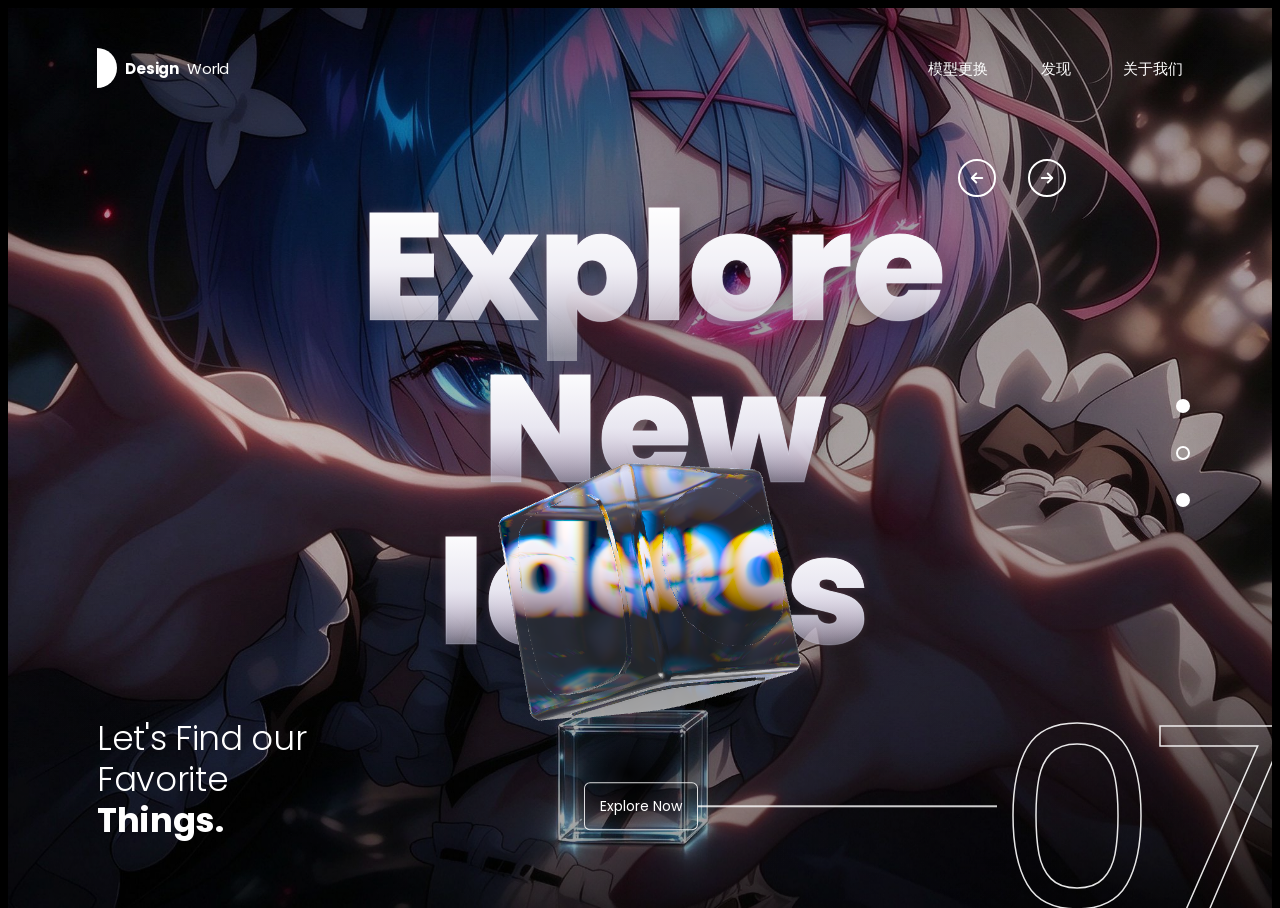
==== index.html @ 9a077857 "Initial commit: wallpaper website" ====
<!DOCTYPE html>
<html lang="en">
<head>
<meta charset="UTF-8">
<meta name="viewport" content="width=device-width, initial-scale=1.0">
<title>Welcome to My World</title>
<link href="./assets/fonts/poppins.css" rel="stylesheet">
<style>
:root { --bg:#000; --fg:#fff; --pad-x: clamp(20px, 6.95vw, 120px); }
html, body { height:100%; background:#000; color:#fff; font-family:'Poppins',sans-serif; -webkit-font-smoothing:antialiased; }
body { overflow:hidden; }
* { box-sizing:border-box; }

.hero { position:relative; width:100%; height:100vh; height:100svh; min-height:520px; overflow:hidden; background:#000; }
#scene { position:absolute; inset:0; width:100%; height:100%; display:block; cursor:grab; touch-action:none; }
#scene.dragging { cursor:grabbing; }
.ui { position:absolute; inset:0; pointer-events:none; z-index:2; }
.ui a, .ui button { pointer-events:auto; }
.sr-only { position:absolute; width:1px; height:1px; overflow:hidden; clip:rect(0 0 0 0); white-space:nowrap; }

/* NAV */
.nav { position:absolute; top:clamp(24px,4.7vh,40px); left:var(--pad-x); right:var(--pad-x); display:flex; align-items:center; justify-content:space-between; }
.logo { display:flex; align-items:center; gap:8px; color:#fff; text-decoration:none; font-size:15px; letter-spacing:-0.01em; }
.logo-mark { width:20px; height:40px; background:#fff; border-radius:0 20px 20px 0; }
.logo b { font-weight:700; }
.logo span { font-weight:400; }
.nav-links { display:flex; gap:clamp(20px,4.1vw,60px); list-style:none; margin:0; padding:0; }
.nav-links a { color:#fff; text-decoration:none; font-size:15px; font-weight:500; position:relative; cursor:pointer; }
.nav-links a::after { content:''; position:absolute; left:0; right:0; bottom:-4px; height:1px; background:currentColor; transform:scaleX(0); transform-origin:right; transition:transform .35s ease; }
.nav-links a:hover::after { transform:scaleX(1); transform-origin:left; }

/* ARROWS */
.arrows { position:absolute; top:18.9%; left:76.7%; display:flex; gap:32px; transform:translate(-19px,-50%); }
.arrow { width:38px; height:38px; border-radius:50%; border:2.5px solid #fff; background:transparent; color:#fff; display:grid; place-items:center; cursor:pointer; transition:background .25s, color .25s; padding:0; }
.arrow svg { width:18px; height:18px; }
.arrow:hover { background:#fff; color:#000; }

/* DOTS */
.dots { position:absolute; right:calc(var(--pad-x) - 7px); top:49.4%; transform:translateY(-50%); display:flex; flex-direction:column; gap:33px; padding:0; margin:0; }
.dot { width:14px; height:14px; border-radius:50%; border:2px solid #fff; background:#fff; cursor:pointer; transition:background .25s; padding:0; }
.dot.active { background:transparent; }

/* TAGLINE */
.tagline { position:absolute; left:var(--pad-x); bottom:clamp(40px,7.5vh,70px); font-size:clamp(24px,2.65vw,44px); line-height:1.2; font-weight:300; letter-spacing:-0.01em; margin:0; }
.tagline strong { font-weight:700; display:block; }

/* CTA ROW */
.cta-row { position:absolute; left:45.6%; right:-1vw; top:88.7%; transform:translateY(-50%); display:flex; align-items:center; }
.cta { flex:none; padding:0 15px; height:48px; display:inline-flex; align-items:center; border:1.5px solid rgba(255,255,255,.85); border-radius:6px; background:rgba(0,0,0,.15); color:#fff; font-size:14px; font-weight:400; text-decoration:none; cursor:pointer; transition:background .25s, color .25s; }
.cta:hover { background:#fff; color:#000; }
.cta-line { flex:1; height:1.5px; background:rgba(255,255,255,.8); min-width:40px; }
.count { flex:none; font-size:clamp(140px,19.8vw,360px); font-weight:400; line-height:1; letter-spacing:-0.02em; color:transparent; -webkit-text-stroke:1.5px rgba(255,255,255,.9); transform:translateY(6%); user-select:none; }

/* LOADER */
.loader { position:absolute; left:50%; top:50%; transform:translate(-50%,-50%); font-size:12px; letter-spacing:.2em; text-transform:uppercase; opacity:.6; transition:opacity .6s; }
.loader.done { opacity:0; }


/* ANIMATED BACKGROUND */
.particles { position:absolute; inset:0; z-index:1; pointer-events:none; overflow:hidden; }
.petal { position:absolute; top:-8%; display:block; opacity:.85;
  background:radial-gradient(circle at 32% 30%,#ffe3f2,#f5a4cf 58%,rgba(245,164,207,0));
  border-radius:62% 2% 60% 38%;
  animation:fall linear infinite;
  filter:drop-shadow(0 0 6px rgba(255,170,220,.45)); }
@keyframes fall {
  0% { transform:translateY(-12vh) translateX(-2vw) rotate(0deg); }
  100% { transform:translateY(118vh) translateX(8vw) rotate(380deg); }
}

/* RESPONSIVE */
@media (max-width:900px), (max-aspect-ratio:1/1) {
  .arrows { left:auto; right:var(--pad-x); top:15%; transform:translateY(-50%); gap:14px; }
  .tagline { bottom:clamp(150px,20vh,220px); }
  .cta-row { left:var(--pad-x); right:-3vw; top:auto; bottom:24px; transform:none; }
  .count { font-size:clamp(120px,22vw,200px); }
}
@media (max-width:640px) {
  .nav-links { gap:16px; }
  .nav-links a, .logo { font-size:13px; }
  .dots { gap:20px; right:16px; }
  .dot { width:10px; height:10px; }
  .cta-row { right:-8vw; }
  .count { font-size:120px; }
}
@media (max-width:420px) { .nav-links li:nth-child(2) { display:none; } }
</style>
</head>
<body>
<section class="hero" id="hero">
  <canvas id="scene" aria-label="Rotatable glass cube. Drag to rotate."></canvas>
  <div class="particles" id="particles" aria-hidden="true"></div>
  <div class="ui">
    <h1 class="sr-only">Explore New Ideas</h1>
    <header class="nav">
      <a href="#" class="logo"><i class="logo-mark"></i><b>Design</b><span>World</span></a>
      <ul class="nav-links">
        <li><a href="#" id="modelSwitch">模型更换</a></li>
        <li><a>发现</a></li>
        <li><a>关于我们</a></li>
      </ul>
    </header>
    <div class="arrows">
      <button class="arrow" id="prev" aria-label="Previous">
        <svg viewBox="0 0 24 24" fill="none" stroke="currentColor" stroke-width="2.6" stroke-linecap="round" stroke-linejoin="round"><path d="M19 12H5M11 6l-6 6 6 6"/></svg>
      </button>
      <button class="arrow" id="next" aria-label="Next">
        <svg viewBox="0 0 24 24" fill="none" stroke="currentColor" stroke-width="2.6" stroke-linecap="round" stroke-linejoin="round"><path d="M5 12h14M13 6l6 6-6 6"/></svg>
      </button>
    </div>
    <nav class="dots">
      <button class="dot" aria-label="Slide 1"></button>
      <button class="dot active" aria-label="Slide 2"></button>
      <button class="dot" aria-label="Slide 3"></button>
    </nav>
    <p class="tagline">Let's Find our<br>Favorite <strong>Things.</strong></p>
    <div class="cta-row">
      <a href="wallpaper.html" class="cta">Explore Now</a>
      <span class="cta-line"></span>
      <span class="count" aria-hidden="true">07</span>
    </div>
    <div class="loader" id="loader">Loading model</div>
  </div>
</section>

<script src="./assets/three/three.bundle.js"></script>
<script src="./assets/model/rounded-cube-data.js"></script>
<script src="./assets/model/heart-data.js"></script>
<script src="./assets/model/rose-data.js"></script>
<script src="./assets/model/planet-data.js"></script>
<script src="./assets/model/ring-data.js"></script>
<script src="./assets/background/rem-bg-data.js"></script>
<script src="./assets/background/bg-presets-data.js"></script>
<script>
(function () {
  'use strict';
  const {
    WebGLRenderer, PerspectiveCamera, Scene, Group, Mesh,
    ShaderMaterial, CanvasTexture, PlaneGeometry, WebGLRenderTarget,
    HalfFloatType, RGBAFormat, LinearFilter, SRGBColorSpace,
    Vector2, Vector3, Quaternion, Clock, MathUtils,
    GLTFLoader, RoundedBoxGeometry, mergeVertices, mergeGeometries
  } = THREE;

  /* ---------- Renderer / camera ---------- */
  const canvas = document.getElementById('scene');
  const loaderEl = document.getElementById('loader');

  const renderer = new WebGLRenderer({ canvas, antialias:true, alpha:false });
  renderer.setClearColor(0x000000, 1);
  renderer.outputColorSpace = SRGBColorSpace;
  renderer.setPixelRatio(Math.min(window.devicePixelRatio || 1, 2));

  const camera = new PerspectiveCamera(30, 1, 0.1, 100);
  camera.position.set(0, 0, 10);
  camera.lookAt(0, 0, 0);

  /* ---------- Background headline (offscreen 2D canvas) ---------- */
  const headlineCanvas = document.createElement('canvas');
  const hctx = headlineCanvas.getContext('2d');
  const headlineTexture = new CanvasTexture(headlineCanvas);
  headlineTexture.colorSpace = SRGBColorSpace;
  headlineTexture.minFilter = LinearFilter;
  headlineTexture.magFilter = LinearFilter;
  headlineTexture.generateMipmaps = false;

  let isMobile = false;

  /* animated photo background — switchable via the right-side dots.
     Each preset: src = image path, eye = {x,y} normalized glow position, or null */
  const BG_PRESETS = [
    { eye: null,                    src: './assets/background/bg-starry.jpg' },
    { eye: { x: 0.575, y: 0.275 },  src: './assets/background/rem-bg.jpg' },
    { eye: null,                    src: './assets/background/bg-neon.jpg' }
  ];
  // Under file://, local image paths would taint the canvas; use embedded data
  // URIs (window.BG_PRESET_DATA) whenever available.
  if (Array.isArray(window.BG_PRESET_DATA)) {
    BG_PRESETS.forEach((p, i) => {
      if (typeof window.BG_PRESET_DATA[i] === 'string') p.src = window.BG_PRESET_DATA[i];
    });
  }
  let bgIndex = 1;
  let bgReady = false;
  let bgOffsetX = 0, bgOffsetY = 0;
  let eyePulse = 0.6;
  let bgImage = new Image();
  bgImage.onload = function () { bgReady = true; };
  bgImage.src = BG_PRESETS[bgIndex].src;

  function paintBackground(W, H) {
    hctx.fillStyle = '#000';
    hctx.fillRect(0, 0, W, H);
    if (!bgReady) return;
    const cover = Math.max(W / bgImage.width, H / bgImage.height) * 1.08;
    const iw = bgImage.width * cover;
    const ih = bgImage.height * cover;
    const ix = (W - iw) / 2 + bgOffsetX;
    const iy = (H - ih) / 2 + bgOffsetY;
    hctx.drawImage(bgImage, ix, iy, iw, ih);

    // breathing glow over the character's glowing eye (only for presets that define one)
    const eye = BG_PRESETS[bgIndex].eye;
    if (eye) {
      const ex = ix + eye.x * iw;
      const ey = iy + eye.y * ih;
      const er = Math.min(W, H) * 0.10;
      const eg = hctx.createRadialGradient(ex, ey, 1, ex, ey, er);
      eg.addColorStop(0, 'rgba(255,120,215,' + (0.30 * eyePulse) + ')');
      eg.addColorStop(.35, 'rgba(170,90,255,' + (0.14 * eyePulse) + ')');
      eg.addColorStop(1, 'rgba(255,120,215,0)');
      hctx.fillStyle = eg;
      hctx.fillRect(ex - er, ey - er, er * 2, er * 2);
    }

    let g = hctx.createLinearGradient(0, 0, 0, H);
   g.addColorStop(0, 'rgba(0,0,0,.18)');
   g.addColorStop(.5, 'rgba(0,0,0,.09)');
   g.addColorStop(1, 'rgba(0,0,0,.24)');
    hctx.fillStyle = g;
    hctx.fillRect(0, 0, W, H);

    // soft extra darkening toward the right edge, keeping the left side brighter
    const lg = hctx.createLinearGradient(W * 0.32, 0, W, 0);
    lg.addColorStop(0, 'rgba(0,0,0,0)');
    lg.addColorStop(1, 'rgba(0,0,0,.14)');
    hctx.fillStyle = lg;
    hctx.fillRect(0, 0, W, H);

    const r = hctx.createRadialGradient(W * 0.53, H * 0.46, Math.min(W, H) * .12,
      W * 0.53, H * 0.46, Math.max(W, H) * .72);
    r.addColorStop(0, 'rgba(0,0,0,.24)');
    r.addColorStop(1, 'rgba(0,0,0,0)');
    hctx.fillStyle = r;
    hctx.fillRect(0, 0, W, H);

    // cover a small square artifact present in the source image (lower centre)
    const axp = ix + 0.50 * iw, ayp = iy + 0.83 * ih;
    const ar2 = Math.min(W, H) * 0.055;
    const ag2 = hctx.createRadialGradient(axp, ayp, 1, axp, ayp, ar2);
    ag2.addColorStop(0, 'rgba(0,0,0,.9)');
    ag2.addColorStop(1, 'rgba(0,0,0,0)');
    hctx.fillStyle = ag2;
    hctx.fillRect(axp - ar2, ayp - ar2, ar2 * 2, ar2 * 2);
  }

  /* sakura particles */
  (function buildParticles() {
    const box = document.getElementById('particles');
    if (!box) return;
    for (let i = 0; i < 16; i++) {
      const p = document.createElement('span');
      p.className = 'petal';
      const size = 8 + Math.random() * 12;
      p.style.left = (Math.random() * 100) + 'vw';
      p.style.width = size + 'px';
      p.style.height = (size * 0.82) + 'px';
      p.style.animationDuration = (9 + Math.random() * 10) + 's';
      p.style.animationDelay = (-Math.random() * 14) + 's';
      box.appendChild(p);
    }
  })();

  function drawHeadline(W, H, dpr) {
    headlineCanvas.width = Math.max(1, Math.round(W * dpr));
    headlineCanvas.height = Math.max(1, Math.round(H * dpr));
    hctx.setTransform(dpr, 0, 0, dpr, 0, 0);

    paintBackground(W, H);

    isMobile = (W < 768) || (W / H < 1);
    const lines = ['Explore', 'New', 'Ideas'];

    let fs = Math.min(H * 0.21, W * (isMobile ? 0.21 : 0.118));
    hctx.font = '800 ' + fs + 'px Poppins, sans-serif';
    let widest = 0;
    for (const l of lines) widest = Math.max(widest, hctx.measureText(l).width);
    const maxW = W * (isMobile ? 0.9 : 0.5);
    if (widest > maxW) {
      fs *= maxW / widest;
      hctx.font = '800 ' + fs + 'px Poppins, sans-serif';
    }

    hctx.textAlign = 'center';
    hctx.textBaseline = 'alphabetic';

    const cx = W * (isMobile ? 0.5 : 0.505);
    const cy = H * (isMobile ? 0.45 : 0.468);
    const gap = fs * 1.07;
    const cap = fs * 0.7;

    /* per-line vertical fade: solid on the top half, dissolving to transparent
       on the bottom half so the background photo shows through */
    function lineFade(y) {
      const g = hctx.createLinearGradient(0, y - fs * 0.78, 0, y + fs * 0.22);
      g.addColorStop(0.0, 'rgba(255, 255, 255, 1)');
      g.addColorStop(0.42, 'rgba(233, 233, 242, 0.92)');
      g.addColorStop(0.75, 'rgba(200, 200, 220, 0.35)');
      g.addColorStop(1.0, 'rgba(184, 184, 204, 0)');
      return g;
    }

    /* drop shadow: floats the headline above the background */
    hctx.shadowColor = 'rgba(0, 0, 0, 0.6)';
    hctx.shadowBlur = fs * 0.11;
    hctx.shadowOffsetY = fs * 0.035;

    for (let i = 0; i < lines.length; i++) {
      const y = cy + cap / 2 + (i - 1) * gap;
      hctx.fillStyle = lineFade(y);
      hctx.fillText(lines[i], cx, y);
    }

    /* faint pink rim light to keep the sakura/eye-pulse atmosphere */
    hctx.shadowColor = 'rgba(255, 170, 215, 0.32)';
    hctx.shadowBlur = fs * 0.06;
    hctx.shadowOffsetY = 0;
    for (let i = 0; i < lines.length; i++) {
      const y = cy + cap / 2 + (i - 1) * gap;
      hctx.fillStyle = lineFade(y);
      hctx.fillText(lines[i], cx, y);
    }

    /* hairline outline, also fading out toward the bottom */
    hctx.shadowBlur = 0;
    hctx.shadowOffsetY = 0;
    hctx.shadowColor = 'transparent';
    hctx.lineWidth = Math.max(1, fs * 0.004);
    for (let i = 0; i < lines.length; i++) {
      const y = cy + cap / 2 + (i - 1) * gap;
      hctx.strokeStyle = lineFade(y);
      hctx.strokeText(lines[i], cx, y);
    }

    /* extra brightness on the first line ("Explore") only */
    const y0 = cy + cap / 2 - gap;
    hctx.fillStyle = 'rgba(255, 255, 255, 0.40)';
    hctx.fillText(lines[0], cx, y0);

    headlineTexture.needsUpdate = true;
  }

  /* ---------- Background fullscreen quad ---------- */
  const bgScene = new Scene();
  const bgMat = new ShaderMaterial({
    uniforms: { uTex: { value: headlineTexture } },
    vertexShader: [
      'varying vec2 vUv;',
      'void main() {',
      '  vUv = uv;',
      '  gl_Position = vec4(position.xy, 0.0, 1.0);',
      '}'
    ].join('\n'),
    fragmentShader: [
      'uniform sampler2D uTex;',
      'varying vec2 vUv;',
      'void main() {',
      '  gl_FragColor = texture2D(uTex, vUv);',
      '  #include <colorspace_fragment>',
      '}'
    ].join('\n'),
    depthTest: false,
    depthWrite: false
  });
  const bgQuad = new Mesh(new PlaneGeometry(2, 2), bgMat);
  bgQuad.frustumCulled = false;
  bgScene.add(bgQuad);

  /* ---------- Glass material ---------- */
  const glassVert = [
    'varying vec3 vNormal;',
    'varying vec3 vEye;',
    'void main() {',
    '  vec4 worldPos = modelMatrix * vec4(position, 1.0);',
    '  vec4 mvPos = viewMatrix * worldPos;',
    '  gl_Position = projectionMatrix * mvPos;',
    '  vNormal = normalize(normalMatrix * normal);',
    '  vEye = normalize(mvPos.xyz);',
    '}'
  ].join('\n');

  const glassFrag = [
    'uniform sampler2D uTexture;',
    'uniform vec2 uResolution;',
    'uniform float uIorR;',
    'uniform float uIorY;',
    'uniform float uIorG;',
    'uniform float uIorC;',
    'uniform float uIorB;',
    'uniform float uIorP;',
    'uniform float uRefractPower;',
    'uniform float uChromatic;',
    'uniform float uSaturation;',
    'uniform float uShininess;',
    'uniform float uDiffuseness;',
    'uniform float uFresnelPower;',
    'uniform vec3 uLight;',
    'uniform float uBackside;',
    '',
    'varying vec3 vNormal;',
    'varying vec3 vEye;',
    '',
    'float specCalc(vec3 n, vec3 viewVec, vec3 light, float shininess, float diffuseness) {',
    '  vec3 lightVec = normalize(-light);',
    '  vec3 halfVec = normalize(lightVec + viewVec);',
    '  return pow(max(dot(n, halfVec), 0.0), shininess) + max(0.0, dot(n, lightVec)) * diffuseness;',
    '}',
    '',
    'void main() {',
    '  vec2 uv = gl_FragCoord.xy / uResolution;',
    '  vec3 n = normalize(vNormal);',
    '  if (uBackside > 0.5) { n = -n; }',
    '  vec3 eye = normalize(vEye);',
    '  vec3 viewVec = -eye;',
    '',
    '  const int LOOP = 16;',
    '  vec3 color = vec3(0.0);',
    '',
    '  for (int i = 0; i < LOOP; i++) {',
    '    float slide = float(i) / float(LOOP) * 0.045;',
    '',
    '    vec3 refrR = refract(eye, n, 1.0 / uIorR);',
    '    vec3 refrY = refract(eye, n, 1.0 / uIorY);',
    '    vec3 refrG = refract(eye, n, 1.0 / uIorG);',
    '    vec3 refrC = refract(eye, n, 1.0 / uIorC);',
    '    vec3 refrB = refract(eye, n, 1.0 / uIorB);',
    '    vec3 refrP = refract(eye, n, 1.0 / uIorP);',
    '',
    '    vec4 tR = texture2D(uTexture, uv + refrR.xy * (uRefractPower + slide * 1.0) * uChromatic);',
    '    vec4 tY = texture2D(uTexture, uv + refrY.xy * (uRefractPower + slide * 1.0) * uChromatic);',
    '    vec4 tG = texture2D(uTexture, uv + refrG.xy * (uRefractPower + slide * 2.0) * uChromatic);',
    '    vec4 tC = texture2D(uTexture, uv + refrC.xy * (uRefractPower + slide * 2.5) * uChromatic);',
    '    vec4 tB = texture2D(uTexture, uv + refrB.xy * (uRefractPower + slide * 3.0) * uChromatic);',
    '    vec4 tP = texture2D(uTexture, uv + refrP.xy * (uRefractPower + slide * 1.0) * uChromatic);',
    '',
    '    float r = tR.x * 0.5;',
    '    float y = (tY.x * 2.0 + tY.y * 2.0 - tY.z) / 6.0;',
    '    float g = tG.y * 0.5;',
    '    float c = (tC.y * 2.0 + tC.z * 2.0 - tC.x) / 6.0;',
    '    float b = tB.z * 0.5;',
    '    float p = (tP.z * 2.0 + tP.x * 2.0 - tP.y) / 6.0;',
    '',
    '    float R = r + (2.0 * p + 2.0 * y - c) / 3.0;',
    '    float G = g + (2.0 * y + 2.0 * c - p) / 3.0;',
    '    float B = b + (2.0 * c + 2.0 * p - y) / 3.0;',
    '',
    '    color += vec3(R, G, B);',
    '  }',
    '  color /= float(LOOP);',
    '',
    '  float luma = dot(color, vec3(0.2125, 0.7154, 0.0721));',
    '  color = mix(vec3(luma), color, uSaturation);',
    '',
    '  float spec = specCalc(n, viewVec, uLight, uShininess, uDiffuseness)',
    '    + 0.6 * specCalc(n, viewVec, vec3(1.0, 1.0, -1.0), uShininess * 0.6, uDiffuseness * 0.5);',
    '  color += spec * (uBackside > 0.5 ? 0.35 : 1.0);',
    '',
    '  float f = pow(1.0 + dot(eye, n), uFresnelPower);',
    '  color = mix(color, vec3(1.0), f * (uBackside > 0.5 ? 0.25 : 0.55));',
    '',
    '  color += vec3(0.004, 0.005, 0.007);',
    '  gl_FragColor = vec4(color, 1.0);',
    '  #include <colorspace_fragment>',
    '}'
  ].join('\n');

  function glassUniforms(backside, power) {
    return {
      uTexture:      { value: null },
      uResolution:   { value: new Vector2(1, 1) },
      uIorR:         { value: 1.15 },
      uIorY:         { value: 1.16 },
      uIorG:         { value: 1.18 },
      uIorC:         { value: 1.22 },
      uIorB:         { value: 1.22 },
      uIorP:         { value: 1.22 },
      uRefractPower: { value: power },
      uChromatic:    { value: 0.5 },
      uSaturation:   { value: 1.08 },
      uShininess:    { value: 90 },
      uDiffuseness:  { value: 0.02 },
      uFresnelPower: { value: 5.0 },
      uLight:        { value: new Vector3(-1, 1, 1) },
      uBackside:     { value: backside }
    };
  }

  const frontMat = new ShaderMaterial({
    uniforms: glassUniforms(0, 0.30),
    vertexShader: glassVert,
    fragmentShader: glassFrag,
    side: THREE.FrontSide
  });
  const backMat = new ShaderMaterial({
    uniforms: glassUniforms(1, 0.22),
    vertexShader: glassVert,
    fragmentShader: glassFrag,
    side: THREE.BackSide
  });

  /* ---------- Scene graph: scene -> pivot -> spinner -> cube ---------- */
  const scene = new Scene();
  const pivot = new Group();
  const spinner = new Group();
  spinner.rotation.set(-0.42, 0.62, 0.18);
  const cube = new Mesh(new RoundedBoxGeometry(1, 1, 1, 8, 0.12), frontMat);
  spinner.add(cube);
  pivot.add(spinner);
  scene.add(pivot);

  /* ---------- Render targets ---------- */
  const rtOpts = {
    type: HalfFloatType,
    format: RGBAFormat,
    minFilter: LinearFilter,
    magFilter: LinearFilter,
    depthBuffer: true,
    stencilBuffer: false
  };
  const rtBack = new WebGLRenderTarget(1, 1, rtOpts);
  const rtFront = new WebGLRenderTarget(1, 1, rtOpts);
  backMat.uniforms.uTexture.value = rtBack.texture;
  frontMat.uniforms.uTexture.value = rtFront.texture;

  /* ---------- Layout ---------- */
  function layout() {
    const W = window.innerWidth;
    const H = window.innerHeight;

    renderer.setSize(W, H);
    camera.aspect = W / H;
    camera.updateProjectionMatrix();

    const dpr = renderer.getPixelRatio();
    const bw = Math.round(W * dpr);
    const bh = Math.round(H * dpr);
    rtBack.setSize(bw, bh);
    rtFront.setSize(bw, bh);
    backMat.uniforms.uResolution.value.set(bw, bh);
    frontMat.uniforms.uResolution.value.set(bw, bh);

    drawHeadline(W, H, dpr);

    const fov = MathUtils.degToRad(camera.fov);
    const visH = 2 * Math.tan(fov / 2) * camera.position.z;
    const visW = visH * camera.aspect;

    const sx = isMobile ? 0.52 : 0.5;
    const sy = isMobile ? 0.65: 0.65;
    pivot.position.set((sx - 0.5) * visW, (0.5 - sy) * visH, 0);

    const px = Math.min(H * 0.41, W * (isMobile ? 0.39 : 0.17));
    const sc = (px / H) * visH * (MODEL_SOURCES[modelIndex] ? MODEL_SOURCES[modelIndex].scale : 1);
    pivot.scale.setScalar(sc);
  }

  /* ---------- Model processing ---------- */
  function normalizeGeometry(g) {
    g.computeBoundingBox();
    const c = new Vector3();
    g.boundingBox.getCenter(c);
    g.translate(-c.x, -c.y, -c.z);

    g.computeBoundingBox();
    const sz = new Vector3();
    g.boundingBox.getSize(sz);
    const m = Math.max(sz.x, sz.y, sz.z) || 1;
    g.scale(1 / m, 1 / m, 1 / m);
    g.computeVertexNormals();
    return g;
  }

  function buildFromGLTF(gltf) {
    gltf.scene.updateMatrixWorld(true);
    const parts = [];
    gltf.scene.traverse((o) => {
      if (o.isMesh) {
        let g = o.geometry.clone();
        if (g.attributes.uv) g.deleteAttribute('uv');
        if (g.attributes.color) g.deleteAttribute('color');
        if (g.attributes.tangent) g.deleteAttribute('tangent');
        g = mergeVertices(g, 1e-4);
        g.computeVertexNormals();
        g.applyMatrix4(o.matrixWorld);
        parts.push(g);
      }
    });
    if (parts.length === 0) throw new Error('GLB contains no meshes');
    const merged = parts.length > 1 ? mergeGeometries(parts, false) : parts[0];
    return normalizeGeometry(merged);
  }

  function setCubeGeometry(g) {
    cube.geometry.dispose();
    cube.geometry = g;
  }
  function fallbackGeometry() {
    setCubeGeometry(new RoundedBoxGeometry(1, 1, 1, 8, 0.12));
  }
  function loadingDone() {
    loaderEl.classList.add('done');
    layout();
  }

  function b64ToBuffer(b64) {
    const bin = atob(b64);
    const n = bin.length;
    const arr = new Uint8Array(n);
    for (let i = 0; i < n; i++) arr[i] = bin.charCodeAt(i);
    return arr.buffer;
  }

  function startModelLoad() {
    if (!window.MODEL_GLB_B64) { fallbackGeometry(); loadingDone(); return; }
    let parser;
    try {
      parser = new GLTFLoader();
      parser.parse(
        b64ToBuffer(window.MODEL_GLB_B64),
        '',
        (gltf) => {
          try { setCubeGeometry(buildFromGLTF(gltf)); }
          catch (e) { fallbackGeometry(); }
          loadingDone();
        },
        () => { fallbackGeometry(); loadingDone(); }
      );
    } catch (e) {
      fallbackGeometry();
      loadingDone();
    }
  }
  /* Per-model metadata: b64 data getter + individual size multiplier.
     Tweak `scale` to make a single model bigger (>1) or smaller (<1). */
  const MODEL_SOURCES = [
    { name: 'cube',   b64: () => window.MODEL_GLB_B64,  scale: 1.0 },
    { name: 'heart',  b64: () => window.HEART_GLB_B64,  scale: 1.25 },
    { name: 'rose',   b64: () => window.ROSE_GLB_B64,   scale: 1.4 },
    { name: 'planet', b64: () => window.PLANET_GLB_B64, scale: 1.4 },
    { name: 'ring',   b64: () => window.RING_GLB_B64,   scale: 1.2 }
  ];
  let modelIndex = 0;
  let switching = false;

  startModelLoad();

  /* ---------- Switch 3D model via the nav link ---------- */

  function switchModel(index) {
    if (switching || index === modelIndex) return;
    const b64 = MODEL_SOURCES[index].b64();
    if (!b64) { console.warn('Requested model data is not available.'); return; }
    switching = true;
    let parser;
    try { parser = new GLTFLoader(); }
    catch (e) { switching = false; return; }
    parser.parse(
      b64ToBuffer(b64),
      '',
      (gltf) => {
        switching = false;
        try {
          setCubeGeometry(buildFromGLTF(gltf));
          modelIndex = index;
          layout();
        } catch (e) {
          console.warn('Failed to build switched model:', e);
        }
      },
      () => { switching = false; console.warn('Failed to parse switched model.'); }
    );
  }

  const modelSwitchLink = document.getElementById('modelSwitch');
  modelSwitchLink.addEventListener('click', (e) => {
    e.preventDefault();
    switchModel((modelIndex + 1) % MODEL_SOURCES.length);
  });

  /* ---------- Interaction ---------- */
  const clock = new Clock();

  let dragging = false;
  let lastPX = 0, lastPY = 0;
  let accX = 0, accY = 0;
  let velX = 0, velY = 0;
  let spinRemaining = 0;
  let idleBlend = 0;
  let releaseAt = -10;

  const _axisX = new Vector3(1, 0, 0);
  const _axisY = new Vector3(0, 1, 0);
  const _q = new Quaternion();

  canvas.addEventListener('pointerdown', (e) => {
    dragging = true;
    canvas.setPointerCapture(e.pointerId);
    canvas.classList.add('dragging');
    lastPX = e.clientX;
    lastPY = e.clientY;
    accX = 0; accY = 0;
    velX = 0; velY = 0;
    spinRemaining = 0;
    idleBlend = 0;
  });

  canvas.addEventListener('pointermove', (e) => {
    if (!dragging) return;
    const dx = (e.clientX - lastPX) * 0.008;
    const dy = (e.clientY - lastPY) * 0.008;
    lastPX = e.clientX;
    lastPY = e.clientY;
    accY += dx;
    accX += dy;
  });

  function endDrag() {
    if (!dragging) return;
    dragging = false;
    canvas.classList.remove('dragging');
    velY = accY;
    velX = accX;
    accX = 0; accY = 0;
    releaseAt = clock.elapsedTime;
  }
  canvas.addEventListener('pointerup', endDrag);
  canvas.addEventListener('pointercancel', endDrag);

  function startSpin(dir) {
    spinRemaining = dir * Math.PI / 2;
    velX = 0; velY = 0;
    releaseAt = clock.elapsedTime;
  }
  document.getElementById('prev').addEventListener('click', () => startSpin(-1));
  document.getElementById('next').addEventListener('click', () => startSpin(1));

  function switchBackground(index) {
    if (index === bgIndex || index < 0 || index >= BG_PRESETS.length) return;
    const prevIndex = bgIndex;
    const preset = BG_PRESETS[index];

    // immediate visual feedback on the dots
    bgIndex = index;
    document.querySelectorAll('.dot').forEach((d, i) => {
      d.classList.toggle('active', i === index);
    });

    const img = new Image();
    img.onload = function () {
      bgImage = img;
      bgReady = true;
    };
    img.onerror = function () {
      console.warn('Background image failed to load:', preset.src);
      // roll back to previous background
      bgIndex = prevIndex;
      document.querySelectorAll('.dot').forEach((d, i) => {
        d.classList.toggle('active', i === prevIndex);
      });
    };
    img.src = preset.src;
  }
  document.querySelectorAll('.dot').forEach((d, i) => {
    d.addEventListener('click', () => switchBackground(i));
  });

  let _lastLayoutW = 0, _lastLayoutH = 0;
  window.addEventListener('resize', () => {
    layout();
    _lastLayoutW = window.innerWidth;
    _lastLayoutH = window.innerHeight;
    renderScene();   // synchronous repaint inside the OS resize loop: no stale tiles
  });
  if (document.fonts && document.fonts.addEventListener) {
    document.fonts.addEventListener('loadingdone', () => {
      drawHeadline(window.innerWidth, window.innerHeight, renderer.getPixelRatio());
    });
  }

  /* ---------- Animation loop ---------- */
  function frame() {
    requestAnimationFrame(frame);

    const dt = Math.min(clock.getDelta(), 0.05);
    const W = window.innerWidth, H = window.innerHeight;
    const t = clock.elapsedTime;
    const f60 = dt * 60;

    // self-heal layout: if the viewport changed (missed resize event, maximize,
    // detached window), re-sync renderer/camera/targets/texture/cube immediately
    if (W !== _lastLayoutW || H !== _lastLayoutH) {
      layout();
      _lastLayoutW = W;
      _lastLayoutH = H;
    }

    bgOffsetX = Math.sin(t * 0.10) * W * 0.02;
    bgOffsetY = Math.cos(t * 0.08) * H * 0.015;
    eyePulse = 0.55 + 0.45 * Math.sin(t * 1.7);
    drawHeadline(W, H, renderer.getPixelRatio());

    if (dragging) {
      // live rotation: the cube follows the cursor while the button is held
      _q.setFromAxisAngle(_axisY, accY);
      spinner.quaternion.premultiply(_q);
      _q.setFromAxisAngle(_axisX, accX);
      spinner.quaternion.premultiply(_q);
      velY = accY;
      velX = accX;
      accX = 0; accY = 0;
    } else if (spinRemaining !== 0) {
      const step = spinRemaining * Math.min(1, 0.09 * f60);
      _q.setFromAxisAngle(_axisY, step);
      spinner.quaternion.premultiply(_q);
      spinRemaining -= step;
      if (Math.abs(spinRemaining) < 0.0005) spinRemaining = 0;
    } else {
      if (velX !== 0 || velY !== 0) {
        _q.setFromAxisAngle(_axisY, velY);
        spinner.quaternion.premultiply(_q);
        _q.setFromAxisAngle(_axisX, velX);
        spinner.quaternion.premultiply(_q);
        const d = Math.pow(0.94, f60);
        velX *= d;
        velY *= d;
        if (Math.abs(velX) < 1e-5) velX = 0;
        if (Math.abs(velY) < 1e-5) velY = 0;
      }
      if (t - releaseAt > 0.6) {
        idleBlend = Math.min(1, idleBlend + dt / 1.0);
      }
    }

    if (idleBlend > 0) {
      _q.setFromAxisAngle(_axisY, 0.0035 * idleBlend * f60);
      spinner.quaternion.premultiply(_q);
      _q.setFromAxisAngle(_axisX, 0.0012 * idleBlend * f60);
      spinner.quaternion.premultiply(_q);
    }

    renderScene();
  }

  /* Full render pipeline (also called synchronously from the resize handler,
     so the resized drawing buffer never shows browser-copied stale tiles) */
  function renderScene() {
    cube.material = backMat;
    renderer.setRenderTarget(rtBack);
    renderer.autoClear = true;
    renderer.render(bgScene, camera);

    renderer.setRenderTarget(rtFront);
    renderer.autoClear = true;
    renderer.render(bgScene, camera);
    renderer.autoClear = false;
    renderer.render(scene, camera);

    cube.material = frontMat;
    renderer.setRenderTarget(null);
    renderer.autoClear = true;
    renderer.render(bgScene, camera);
    renderer.autoClear = false;
    renderer.clearDepth();
    renderer.render(scene, camera);
    renderer.autoClear = true;
  }

  /* Wait for fonts (with timeout), then layout + start loop */
  let started = false;
  function start() {
    if (started) return;
    started = true;
    layout();
    _lastLayoutW = window.innerWidth;
    _lastLayoutH = window.innerHeight;
    frame();
  }

  Promise.race([
    Promise.all([
      document.fonts.load('800 100px Poppins'),
      document.fonts.ready
    ]),
    new Promise((r) => setTimeout(r, 2500))
  ]).then(start);
})();
</script>
</body>
</html>
---- assets/fonts/poppins.css ----
/* devanagari */
@font-face {
  font-family: 'Poppins';
  font-style: normal;
  font-weight: 300;
  font-display: swap;
  src: url(poppins-300-devanagari.woff2) format('woff2');
  unicode-range: U+0900-097F, U+1CD0-1CF9, U+200C-200D, U+20A8, U+20B9, U+20F0, U+25CC, U+A830-A839, U+A8E0-A8FF, U+11B00-11B09;
}
/* latin-ext */
@font-face {
  font-family: 'Poppins';
  font-style: normal;
  font-weight: 300;
  font-display: swap;
  src: url(poppins-300-latin-ext.woff2) format('woff2');
  unicode-range: U+0100-02BA, U+02BD-02C5, U+02C7-02CC, U+02CE-02D7, U+02DD-02FF, U+0304, U+0308, U+0329, U+1D00-1DBF, U+1E00-1E9F, U+1EF2-1EFF, U+2020, U+20A0-20AB, U+20AD-20C0, U+2113, U+2C60-2C7F, U+A720-A7FF;
}
/* latin */
@font-face {
  font-family: 'Poppins';
  font-style: normal;
  font-weight: 300;
  font-display: swap;
  src: url(poppins-300-latin.woff2) format('woff2');
  unicode-range: U+0000-00FF, U+0131, U+0152-0153, U+02BB-02BC, U+02C6, U+02DA, U+02DC, U+0304, U+0308, U+0329, U+2000-206F, U+20AC, U+2122, U+2191, U+2193, U+2212, U+2215, U+FEFF, U+FFFD;
}
/* devanagari */
@font-face {
  font-family: 'Poppins';
  font-style: normal;
  font-weight: 400;
  font-display: swap;
  src: url(poppins-400-devanagari.woff2) format('woff2');
  unicode-range: U+0900-097F, U+1CD0-1CF9, U+200C-200D, U+20A8, U+20B9, U+20F0, U+25CC, U+A830-A839, U+A8E0-A8FF, U+11B00-11B09;
}
/* latin-ext */
@font-face {
  font-family: 'Poppins';
  font-style: normal;
  font-weight: 400;
  font-display: swap;
  src: url(poppins-400-latin-ext.woff2) format('woff2');
  unicode-range: U+0100-02BA, U+02BD-02C5, U+02C7-02CC, U+02CE-02D7, U+02DD-02FF, U+0304, U+0308, U+0329, U+1D00-1DBF, U+1E00-1E9F, U+1EF2-1EFF, U+2020, U+20A0-20AB, U+20AD-20C0, U+2113, U+2C60-2C7F, U+A720-A7FF;
}
/* latin */
@font-face {
  font-family: 'Poppins';
  font-style: normal;
  font-weight: 400;
  font-display: swap;
  src: url(poppins-400-latin.woff2) format('woff2');
  unicode-range: U+0000-00FF, U+0131, U+0152-0153, U+02BB-02BC, U+02C6, U+02DA, U+02DC, U+0304, U+0308, U+0329, U+2000-206F, U+20AC, U+2122, U+2191, U+2193, U+2212, U+2215, U+FEFF, U+FFFD;
}
/* devanagari */
@font-face {
  font-family: 'Poppins';
  font-style: normal;
  font-weight: 500;
  font-display: swap;
  src: url(poppins-500-devanagari.woff2) format('woff2');
  unicode-range: U+0900-097F, U+1CD0-1CF9, U+200C-200D, U+20A8, U+20B9, U+20F0, U+25CC, U+A830-A839, U+A8E0-A8FF, U+11B00-11B09;
}
/* latin-ext */
@font-face {
  font-family: 'Poppins';
  font-style: normal;
  font-weight: 500;
  font-display: swap;
  src: url(poppins-500-latin-ext.woff2) format('woff2');
  unicode-range: U+0100-02BA, U+02BD-02C5, U+02C7-02CC, U+02CE-02D7, U+02DD-02FF, U+0304, U+0308, U+0329, U+1D00-1DBF, U+1E00-1E9F, U+1EF2-1EFF, U+2020, U+20A0-20AB, U+20AD-20C0, U+2113, U+2C60-2C7F, U+A720-A7FF;
}
/* latin */
@font-face {
  font-family: 'Poppins';
  font-style: normal;
  font-weight: 500;
  font-display: swap;
  src: url(poppins-500-latin.woff2) format('woff2');
  unicode-range: U+0000-00FF, U+0131, U+0152-0153, U+02BB-02BC, U+02C6, U+02DA, U+02DC, U+0304, U+0308, U+0329, U+2000-206F, U+20AC, U+2122, U+2191, U+2193, U+2212, U+2215, U+FEFF, U+FFFD;
}
/* devanagari */
@font-face {
  font-family: 'Poppins';
  font-style: normal;
  font-weight: 600;
  font-display: swap;
  src: url(poppins-600-devanagari.woff2) format('woff2');
  unicode-range: U+0900-097F, U+1CD0-1CF9, U+200C-200D, U+20A8, U+20B9, U+20F0, U+25CC, U+A830-A839, U+A8E0-A8FF, U+11B00-11B09;
}
/* latin-ext */
@font-face {
  font-family: 'Poppins';
  font-style: normal;
  font-weight: 600;
  font-display: swap;
  src: url(poppins-600-latin-ext.woff2) format('woff2');
  unicode-range: U+0100-02BA, U+02BD-02C5, U+02C7-02CC, U+02CE-02D7, U+02DD-02FF, U+0304, U+0308, U+0329, U+1D00-1DBF, U+1E00-1E9F, U+1EF2-1EFF, U+2020, U+20A0-20AB, U+20AD-20C0, U+2113, U+2C60-2C7F, U+A720-A7FF;
}
/* latin */
@font-face {
  font-family: 'Poppins';
  font-style: normal;
  font-weight: 600;
  font-display: swap;
  src: url(poppins-600-latin.woff2) format('woff2');
  unicode-range: U+0000-00FF, U+0131, U+0152-0153, U+02BB-02BC, U+02C6, U+02DA, U+02DC, U+0304, U+0308, U+0329, U+2000-206F, U+20AC, U+2122, U+2191, U+2193, U+2212, U+2215, U+FEFF, U+FFFD;
}
/* devanagari */
@font-face {
  font-family: 'Poppins';
  font-style: normal;
  font-weight: 700;
  font-display: swap;
  src: url(poppins-700-devanagari.woff2) format('woff2');
  unicode-range: U+0900-097F, U+1CD0-1CF9, U+200C-200D, U+20A8, U+20B9, U+20F0, U+25CC, U+A830-A839, U+A8E0-A8FF, U+11B00-11B09;
}
/* latin-ext */
@font-face {
  font-family: 'Poppins';
  font-style: normal;
  font-weight: 700;
  font-display: swap;
  src: url(poppins-700-latin-ext.woff2) format('woff2');
  unicode-range: U+0100-02BA, U+02BD-02C5, U+02C7-02CC, U+02CE-02D7, U+02DD-02FF, U+0304, U+0308, U+0329, U+1D00-1DBF, U+1E00-1E9F, U+1EF2-1EFF, U+2020, U+20A0-20AB, U+20AD-20C0, U+2113, U+2C60-2C7F, U+A720-A7FF;
}
/* latin */
@font-face {
  font-family: 'Poppins';
  font-style: normal;
  font-weight: 700;
  font-display: swap;
  src: url(poppins-700-latin.woff2) format('woff2');
  unicode-range: U+0000-00FF, U+0131, U+0152-0153, U+02BB-02BC, U+02C6, U+02DA, U+02DC, U+0304, U+0308, U+0329, U+2000-206F, U+20AC, U+2122, U+2191, U+2193, U+2212, U+2215, U+FEFF, U+FFFD;
}
/* devanagari */
@font-face {
  font-family: 'Poppins';
  font-style: normal;
  font-weight: 800;
  font-display: swap;
  src: url(poppins-800-devanagari.woff2) format('woff2');
  unicode-range: U+0900-097F, U+1CD0-1CF9, U+200C-200D, U+20A8, U+20B9, U+20F0, U+25CC, U+A830-A839, U+A8E0-A8FF, U+11B00-11B09;
}
/* latin-ext */
@font-face {
  font-family: 'Poppins';
  font-style: normal;
  font-weight: 800;
  font-display: swap;
  src: url(poppins-800-latin-ext.woff2) format('woff2');
  unicode-range: U+0100-02BA, U+02BD-02C5, U+02C7-02CC, U+02CE-02D7, U+02DD-02FF, U+0304, U+0308, U+0329, U+1D00-1DBF, U+1E00-1E9F, U+1EF2-1EFF, U+2020, U+20A0-20AB, U+20AD-20C0, U+2113, U+2C60-2C7F, U+A720-A7FF;
}
/* latin */
@font-face {
  font-family: 'Poppins';
  font-style: normal;
  font-weight: 800;
  font-display: swap;
  src: url(poppins-800-latin.woff2) format('woff2');
  unicode-range: U+0000-00FF, U+0131, U+0152-0153, U+02BB-02BC, U+02C6, U+02DA, U+02DC, U+0304, U+0308, U+0329, U+2000-206F, U+20AC, U+2122, U+2191, U+2193, U+2212, U+2215, U+FEFF, U+FFFD;
}
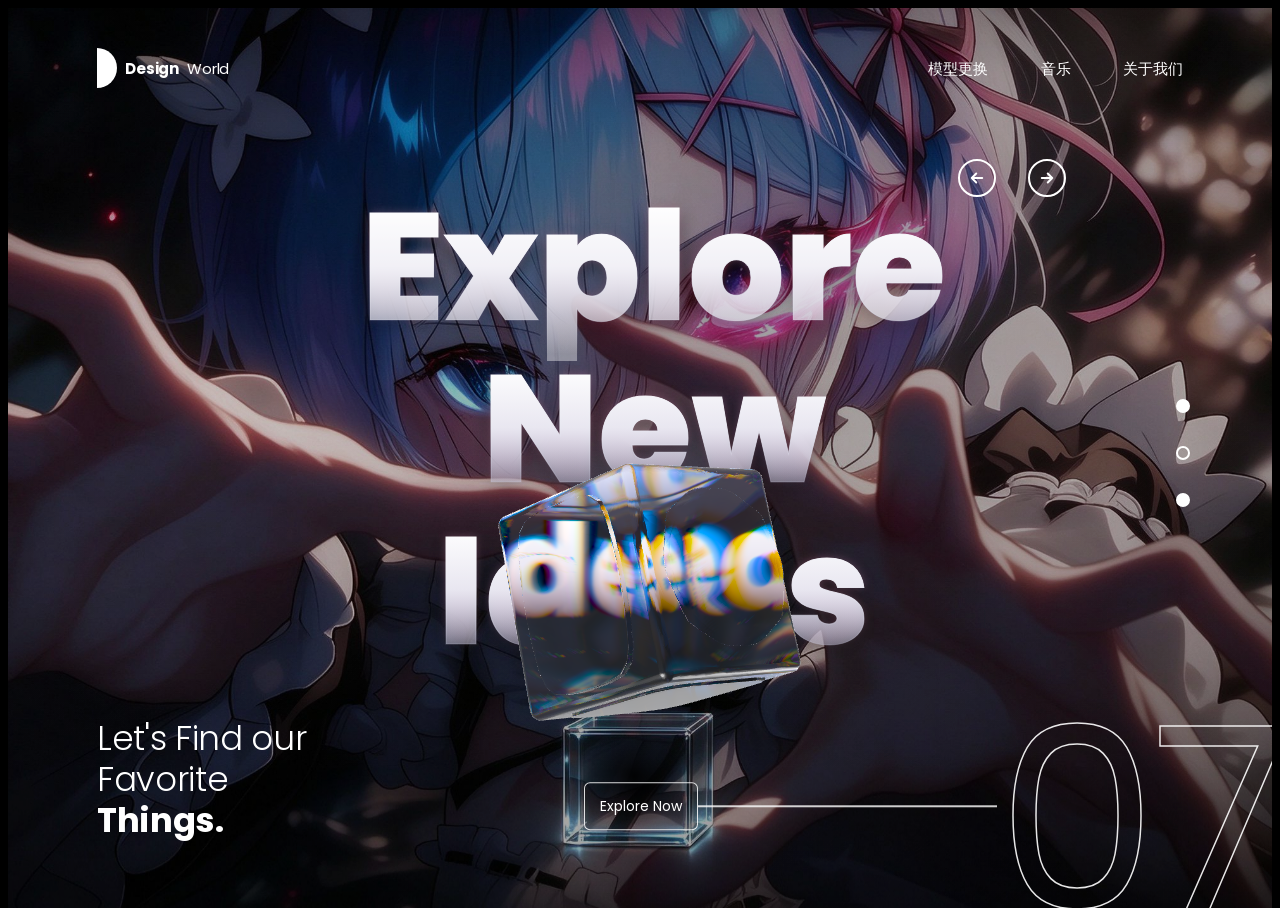
==== commit 4240c0a8: "更新壁纸库：动态预览视频、背景音乐播放器、背景图与数字排序" ====
--- a/index.html
+++ b/index.html
@@ -83,7 +83,61 @@
   .cta-row { right:-8vw; }
   .count { font-size:120px; }
 }
-@media (max-width:420px) { .nav-links li:nth-child(2) { display:none; } }
+
+/* MUSIC PLAYER */
+.music-nav { position:relative; }
+.music-btn { cursor:pointer; }
+.music-card {
+  position:absolute; top:calc(100% + 14px); left:50%; margin-left:-150px;
+  width:300px; padding:18px 18px 16px;
+  border-radius:18px;
+  background:rgba(24,24,29,0.18);
+  border:1px solid rgba(255,255,255,0.12);
+  backdrop-filter:blur(20px) saturate(1.3);
+  -webkit-backdrop-filter:blur(20px) saturate(1.3);
+  box-shadow:0 12px 40px rgba(0,0,0,0.28);
+  opacity:0; visibility:hidden; transform:translateY(-6px);
+  transition:opacity .25s ease .2s, transform .25s ease .2s, visibility .25s ease .2s;
+  z-index:50;
+}
+/* transparent hover bridge covering the gap + card area, so the card stays
+   open while the pointer travels from the button down to the controls.
+   pointer-events is off until the nav is hovered, so it never blocks the
+   page when the card is closed. */
+.music-bridge { position:absolute; top:100%; left:50%; margin-left:-150px; width:300px; height:224px;
+  pointer-events:none; z-index:40; }
+.music-nav:hover .music-bridge, .music-nav.force-open .music-bridge { pointer-events:auto; }
+.music-nav:hover .music-card, .music-nav.force-open .music-card {
+  opacity:1; visibility:visible; transform:translateY(0);
+  transition-delay:0s;
+}
+.mc-title { font-size:14px; font-weight:600; color:#fff; margin:0 0 14px;
+  white-space:nowrap; overflow:hidden; text-overflow:ellipsis; letter-spacing:.01em; }
+.mc-bar { position:relative; width:100%; height:20px; cursor:pointer; margin:0;
+  touch-action:none; outline:none; pointer-events:auto; }
+.mc-bar-track { position:absolute; left:0; right:0; top:50%; transform:translateY(-50%);
+  height:4px; border-radius:4px; background:rgba(255,255,255,0.22); }
+.mc-bar-fill { position:absolute; left:0; top:50%; transform:translateY(-50%);
+  height:4px; border-radius:4px; background:#fff; width:0; }
+.mc-bar-thumb { position:absolute; top:50%; left:0; width:14px; height:14px;
+  margin-left:-7px; border-radius:50%; background:#fff; transform:translateY(-50%);
+  box-shadow:0 0 6px rgba(0,0,0,.3); }
+.mc-bar:focus-visible .mc-bar-thumb { box-shadow:0 0 0 4px rgba(255,255,255,0.25); }
+.mc-time { display:flex; justify-content:space-between; font-size:11px;
+  color:rgba(255,255,255,0.72); margin-top:8px; font-variant-numeric:tabular-nums; }
+.mc-controls { display:flex; align-items:center; justify-content:space-between; margin-top:14px; }
+.mc-ctrl { background:none; border:none; color:#fff; cursor:pointer; padding:6px;
+  display:flex; align-items:center; justify-content:center;
+  opacity:.92; transition:opacity .2s, transform .15s, background .2s; }
+.mc-ctrl:hover { opacity:1; transform:scale(1.08); }
+.mc-ctrl svg { width:26px; height:26px; }
+.mc-play { width:48px; height:48px; border-radius:50%; background:rgba(255,255,255,0.14); }
+.mc-play svg { width:22px; height:22px; }
+.mc-play:hover { background:rgba(255,255,255,0.24); }
+@media (max-width:480px) {
+  .music-card { width:264px; left:auto; right:0; margin-left:0; }
+  .music-bridge { left:auto; right:0; margin-left:0; width:264px; }
+}
 </style>
 </head>
 <body>
@@ -96,7 +150,31 @@
       <a href="#" class="logo"><i class="logo-mark"></i><b>Design</b><span>World</span></a>
       <ul class="nav-links">
         <li><a href="#" id="modelSwitch">模型更换</a></li>
-        <li><a>发现</a></li>
+        <li class="music-nav" id="musicNav">
+          <a class="music-btn" id="musicToggle">音乐</a>
+          <span class="music-bridge" aria-hidden="true"></span>
+          <div class="music-card" id="musicCard">
+            <p class="mc-title" id="mcTitle">—</p>
+            <div class="mc-bar" id="mcBar" role="slider" tabindex="0"
+                 aria-label="播放进度" aria-valuemin="0" aria-valuemax="100" aria-valuenow="0">
+              <div class="mc-bar-track"></div>
+              <div class="mc-bar-fill" id="mcBarFill"></div>
+              <div class="mc-bar-thumb" id="mcBarThumb"></div>
+            </div>
+            <div class="mc-time"><span id="mcCur">00:00</span><span id="mcDur">00:00</span></div>
+            <div class="mc-controls">
+              <button class="mc-ctrl" id="mcPrev" aria-label="上一首">
+                <svg viewBox="0 0 24 24" fill="currentColor"><path d="M6 6h2.5v12H6zm4 6 9 6V6z"/></svg>
+              </button>
+              <button class="mc-ctrl mc-play" id="mcPlay" aria-label="播放">
+                <svg viewBox="0 0 24 24" fill="currentColor"><path d="M8 5v14l11-7z"/></svg>
+              </button>
+              <button class="mc-ctrl" id="mcNext" aria-label="下一首">
+                <svg viewBox="0 0 24 24" fill="currentColor"><path d="M15.5 6H18v12h-2.5zM5 6v12l9-6z"/></svg>
+              </button>
+            </div>
+          </div>
+        </li>
         <li><a>关于我们</a></li>
       </ul>
     </header>
@@ -885,5 +963,149 @@
   ]).then(start);
 })();
 </script>
+
+<script>
+/* Background music player: starts paused; hover "音乐" to open the card.
+   A track ending auto-advances. The custom progress bar supports click and
+   drag with mouse and touch. */
+(function () {
+  'use strict';
+  var FILES = [
+    'City - 羽肿.mp3',
+    'Flower Dance - DJ OKAWARI.mp3',
+    '卡农（经典钢琴版） - dylanf.mp3',
+    '若如初见（纯享版） - 秋成.mp3'
+  ];
+
+  var nav = document.getElementById('musicNav');
+  var toggle = document.getElementById('musicToggle');
+  var titleEl = document.getElementById('mcTitle');
+  var bar = document.getElementById('mcBar');
+  var fillEl = document.getElementById('mcBarFill');
+  var thumbEl = document.getElementById('mcBarThumb');
+  var curEl = document.getElementById('mcCur');
+  var durEl = document.getElementById('mcDur');
+  var playBtn = document.getElementById('mcPlay');
+
+  var audio = new Audio();
+  audio.preload = 'metadata';
+  var idx = 0;
+  var dragging = false;
+  var settling = false;
+
+  var ICON_PLAY = '<svg viewBox="0 0 24 24" fill="currentColor"><path d="M8 5v14l11-7z"/></svg>';
+  var ICON_PAUSE = '<svg viewBox="0 0 24 24" fill="currentColor"><path d="M6 5h4v14H6zm8 0h4v14h-4z"/></svg>';
+
+  function fmt(t) {
+    if (isNaN(t) || t < 0) return '00:00';
+    var m = Math.floor(t / 60), s = Math.floor(t % 60);
+    return (m < 10 ? '0' : '') + m + ':' + (s < 10 ? '0' : '') + s;
+  }
+  function trackName(i) { return FILES[i].replace(/\.mp3$/i, ''); }
+  function ratioFromX(clientX) {
+    var rect = bar.getBoundingClientRect();
+    return Math.max(0, Math.min(1, (clientX - rect.left) / rect.width));
+  }
+  function setBar(ratio) {
+    ratio = Math.max(0, Math.min(1, ratio));
+    var pct = (ratio * 100) + '%';
+    fillEl.style.width = pct;
+    thumbEl.style.left = pct;
+    bar.setAttribute('aria-valuenow', Math.round(ratio * 100));
+  }
+  function setPlayIcon(playing) {
+    playBtn.innerHTML = playing ? ICON_PAUSE : ICON_PLAY;
+    playBtn.setAttribute('aria-label', playing ? '暂停' : '播放');
+  }
+  function load(i, autoplay) {
+    idx = (i + FILES.length) % FILES.length;
+    audio.src = './assets/music/' + encodeURIComponent(FILES[idx]);
+    titleEl.textContent = trackName(idx);
+    setBar(0);
+    curEl.textContent = '00:00'; durEl.textContent = '00:00';
+    setPlayIcon(false);
+    if (autoplay) audio.play().catch(function () {});
+  }
+  function togglePlay() {
+    if (audio.paused) audio.play().catch(function () {});
+    else audio.pause();
+  }
+
+  audio.addEventListener('play', function () { setPlayIcon(true); });
+  audio.addEventListener('pause', function () { setPlayIcon(false); });
+  audio.addEventListener('loadedmetadata', function () { durEl.textContent = fmt(audio.duration); });
+  audio.addEventListener('timeupdate', function () {
+    if (audio.duration && !dragging && !settling) {
+      setBar(audio.currentTime / audio.duration);
+      curEl.textContent = fmt(audio.currentTime);
+    }
+  });
+  audio.addEventListener('seeked', function () {
+    settling = false;
+    if (audio.duration) {
+      setBar(audio.currentTime / audio.duration);
+      curEl.textContent = fmt(audio.currentTime);
+    }
+  });
+  audio.addEventListener('ended', function () { load(idx + 1, true); });
+
+  /* pointer down = click or start drag; pointer capture keeps it alive. */
+  bar.addEventListener('pointerdown', function (e) {
+    e.preventDefault();
+    dragging = true;
+    try { bar.setPointerCapture(e.pointerId); } catch (err) {}
+    var r = ratioFromX(e.clientX);
+    setBar(r);
+    if (audio.duration) curEl.textContent = fmt(r * audio.duration);
+  });
+  bar.addEventListener('pointermove', function (e) {
+    if (!dragging) return;
+    var r = ratioFromX(e.clientX);
+    setBar(r);
+    if (audio.duration) curEl.textContent = fmt(r * audio.duration);
+  });
+  function endDrag(e) {
+    if (!dragging) return;
+    var r = ratioFromX(e.clientX);
+    setBar(r);
+    dragging = false;
+    if (audio.duration) { settling = true; audio.currentTime = r * audio.duration; }
+  }
+  bar.addEventListener('pointerup', endDrag);
+  bar.addEventListener('pointercancel', function () { dragging = false; });
+
+  /* keyboard accessibility */
+  bar.addEventListener('keydown', function (e) {
+    if (!audio.duration) return;
+    if (e.key === 'Home') { audio.currentTime = 0; e.preventDefault(); return; }
+    if (e.key === 'End') { audio.currentTime = audio.duration; e.preventDefault(); return; }
+    var dir = 0;
+    if (e.key === 'ArrowRight' || e.key === 'ArrowUp') dir = 1;
+    else if (e.key === 'ArrowLeft' || e.key === 'ArrowDown') dir = -1;
+    else return;
+    e.preventDefault();
+    audio.currentTime = Math.max(0, Math.min(audio.duration,
+      audio.currentTime + dir * 0.02 * audio.duration));
+  });
+
+  playBtn.addEventListener('click', togglePlay);
+  document.getElementById('mcPrev').addEventListener('click', function () { load(idx - 1, true); });
+  document.getElementById('mcNext').addEventListener('click', function () { load(idx + 1, true); });
+
+  /* Desktop: hover opens the card (pure CSS). Touch / no-hover: tap to toggle. */
+  var noHover = window.matchMedia('(hover: none)').matches;
+  if (noHover) {
+    toggle.addEventListener('click', function (e) {
+      e.preventDefault();
+      nav.classList.toggle('force-open');
+    });
+    document.addEventListener('click', function (e) {
+      if (!nav.contains(e.target)) nav.classList.remove('force-open');
+    });
+  }
+
+  load(0, false); /* initial state: paused */
+})();
+</script>
 </body>
 </html>
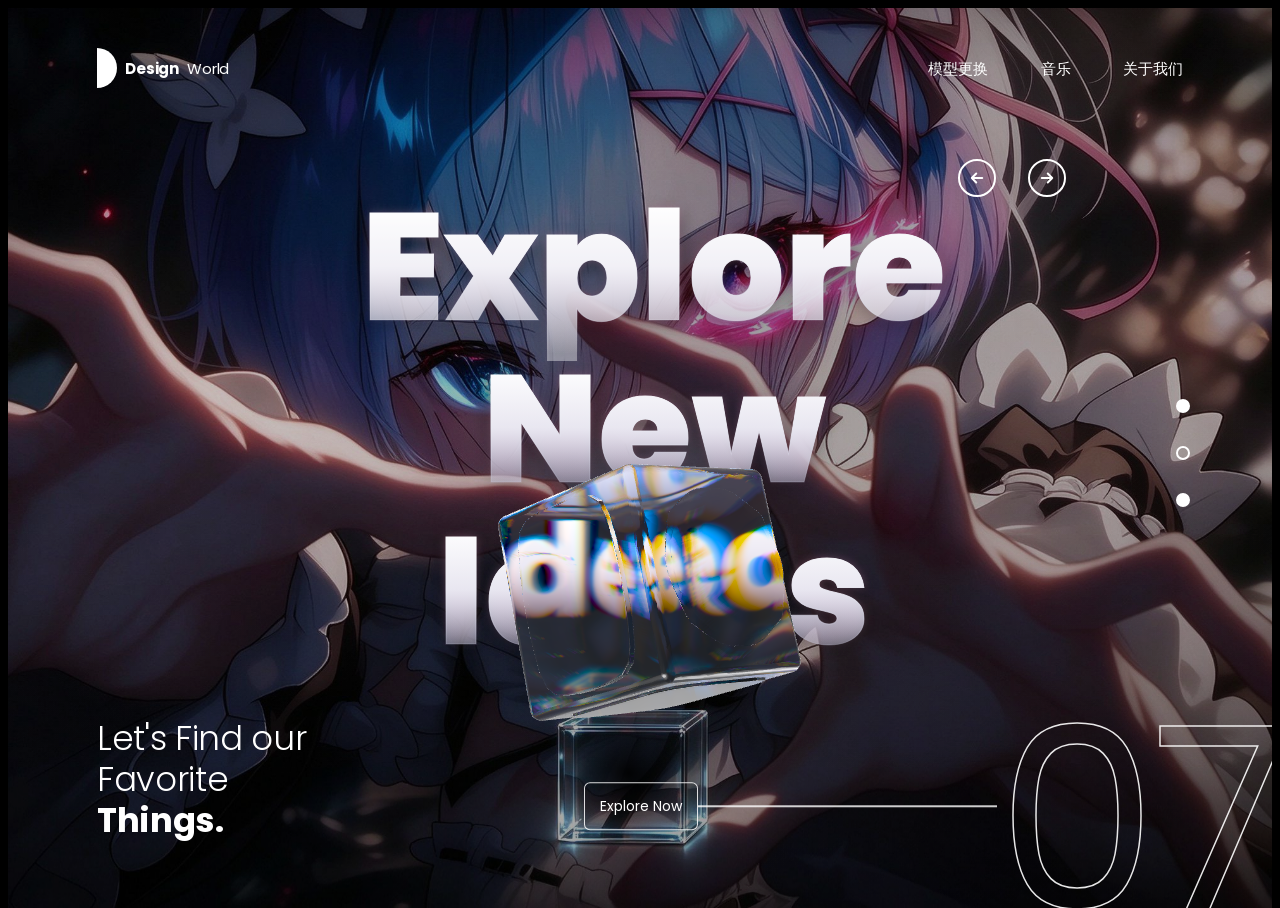
==== commit 4ce9b6f8: "性能优化：背景改为按需加载JPG、字体仅保留英文latin子集，减小首屏体积" ====
--- a/index.html
+++ b/index.html
@@ -207,8 +207,6 @@
 <script src="./assets/model/rose-data.js"></script>
 <script src="./assets/model/planet-data.js"></script>
 <script src="./assets/model/ring-data.js"></script>
-<script src="./assets/background/rem-bg-data.js"></script>
-<script src="./assets/background/bg-presets-data.js"></script>
 <script>
 (function () {
   'use strict';
@@ -251,13 +249,8 @@
     { eye: { x: 0.575, y: 0.275 },  src: './assets/background/rem-bg.jpg' },
     { eye: null,                    src: './assets/background/bg-neon.jpg' }
   ];
-  // Under file://, local image paths would taint the canvas; use embedded data
-  // URIs (window.BG_PRESET_DATA) whenever available.
-  if (Array.isArray(window.BG_PRESET_DATA)) {
-    BG_PRESETS.forEach((p, i) => {
-      if (typeof window.BG_PRESET_DATA[i] === 'string') p.src = window.BG_PRESET_DATA[i];
-    });
-  }
+  // Backgrounds load on demand from the compressed JPG files: only the first
+  // one is fetched up front; switching loads (and the browser caches) the rest.
   let bgIndex = 1;
   let bgReady = false;
   let bgOffsetX = 0, bgOffsetY = 0;
--- a/assets/fonts/poppins.css
+++ b/assets/fonts/poppins.css
@@ -1,21 +1,3 @@
-/* devanagari */
-@font-face {
-  font-family: 'Poppins';
-  font-style: normal;
-  font-weight: 300;
-  font-display: swap;
-  src: url(poppins-300-devanagari.woff2) format('woff2');
-  unicode-range: U+0900-097F, U+1CD0-1CF9, U+200C-200D, U+20A8, U+20B9, U+20F0, U+25CC, U+A830-A839, U+A8E0-A8FF, U+11B00-11B09;
-}
-/* latin-ext */
-@font-face {
-  font-family: 'Poppins';
-  font-style: normal;
-  font-weight: 300;
-  font-display: swap;
-  src: url(poppins-300-latin-ext.woff2) format('woff2');
-  unicode-range: U+0100-02BA, U+02BD-02C5, U+02C7-02CC, U+02CE-02D7, U+02DD-02FF, U+0304, U+0308, U+0329, U+1D00-1DBF, U+1E00-1E9F, U+1EF2-1EFF, U+2020, U+20A0-20AB, U+20AD-20C0, U+2113, U+2C60-2C7F, U+A720-A7FF;
-}
 /* latin */
 @font-face {
   font-family: 'Poppins';
@@ -24,24 +6,6 @@
   font-display: swap;
   src: url(poppins-300-latin.woff2) format('woff2');
   unicode-range: U+0000-00FF, U+0131, U+0152-0153, U+02BB-02BC, U+02C6, U+02DA, U+02DC, U+0304, U+0308, U+0329, U+2000-206F, U+20AC, U+2122, U+2191, U+2193, U+2212, U+2215, U+FEFF, U+FFFD;
-}
-/* devanagari */
-@font-face {
-  font-family: 'Poppins';
-  font-style: normal;
-  font-weight: 400;
-  font-display: swap;
-  src: url(poppins-400-devanagari.woff2) format('woff2');
-  unicode-range: U+0900-097F, U+1CD0-1CF9, U+200C-200D, U+20A8, U+20B9, U+20F0, U+25CC, U+A830-A839, U+A8E0-A8FF, U+11B00-11B09;
-}
-/* latin-ext */
-@font-face {
-  font-family: 'Poppins';
-  font-style: normal;
-  font-weight: 400;
-  font-display: swap;
-  src: url(poppins-400-latin-ext.woff2) format('woff2');
-  unicode-range: U+0100-02BA, U+02BD-02C5, U+02C7-02CC, U+02CE-02D7, U+02DD-02FF, U+0304, U+0308, U+0329, U+1D00-1DBF, U+1E00-1E9F, U+1EF2-1EFF, U+2020, U+20A0-20AB, U+20AD-20C0, U+2113, U+2C60-2C7F, U+A720-A7FF;
 }
 /* latin */
 @font-face {
@@ -52,24 +16,6 @@
   src: url(poppins-400-latin.woff2) format('woff2');
   unicode-range: U+0000-00FF, U+0131, U+0152-0153, U+02BB-02BC, U+02C6, U+02DA, U+02DC, U+0304, U+0308, U+0329, U+2000-206F, U+20AC, U+2122, U+2191, U+2193, U+2212, U+2215, U+FEFF, U+FFFD;
 }
-/* devanagari */
-@font-face {
-  font-family: 'Poppins';
-  font-style: normal;
-  font-weight: 500;
-  font-display: swap;
-  src: url(poppins-500-devanagari.woff2) format('woff2');
-  unicode-range: U+0900-097F, U+1CD0-1CF9, U+200C-200D, U+20A8, U+20B9, U+20F0, U+25CC, U+A830-A839, U+A8E0-A8FF, U+11B00-11B09;
-}
-/* latin-ext */
-@font-face {
-  font-family: 'Poppins';
-  font-style: normal;
-  font-weight: 500;
-  font-display: swap;
-  src: url(poppins-500-latin-ext.woff2) format('woff2');
-  unicode-range: U+0100-02BA, U+02BD-02C5, U+02C7-02CC, U+02CE-02D7, U+02DD-02FF, U+0304, U+0308, U+0329, U+1D00-1DBF, U+1E00-1E9F, U+1EF2-1EFF, U+2020, U+20A0-20AB, U+20AD-20C0, U+2113, U+2C60-2C7F, U+A720-A7FF;
-}
 /* latin */
 @font-face {
   font-family: 'Poppins';
@@ -78,24 +24,6 @@
   font-display: swap;
   src: url(poppins-500-latin.woff2) format('woff2');
   unicode-range: U+0000-00FF, U+0131, U+0152-0153, U+02BB-02BC, U+02C6, U+02DA, U+02DC, U+0304, U+0308, U+0329, U+2000-206F, U+20AC, U+2122, U+2191, U+2193, U+2212, U+2215, U+FEFF, U+FFFD;
-}
-/* devanagari */
-@font-face {
-  font-family: 'Poppins';
-  font-style: normal;
-  font-weight: 600;
-  font-display: swap;
-  src: url(poppins-600-devanagari.woff2) format('woff2');
-  unicode-range: U+0900-097F, U+1CD0-1CF9, U+200C-200D, U+20A8, U+20B9, U+20F0, U+25CC, U+A830-A839, U+A8E0-A8FF, U+11B00-11B09;
-}
-/* latin-ext */
-@font-face {
-  font-family: 'Poppins';
-  font-style: normal;
-  font-weight: 600;
-  font-display: swap;
-  src: url(poppins-600-latin-ext.woff2) format('woff2');
-  unicode-range: U+0100-02BA, U+02BD-02C5, U+02C7-02CC, U+02CE-02D7, U+02DD-02FF, U+0304, U+0308, U+0329, U+1D00-1DBF, U+1E00-1E9F, U+1EF2-1EFF, U+2020, U+20A0-20AB, U+20AD-20C0, U+2113, U+2C60-2C7F, U+A720-A7FF;
 }
 /* latin */
 @font-face {
@@ -106,24 +34,6 @@
   src: url(poppins-600-latin.woff2) format('woff2');
   unicode-range: U+0000-00FF, U+0131, U+0152-0153, U+02BB-02BC, U+02C6, U+02DA, U+02DC, U+0304, U+0308, U+0329, U+2000-206F, U+20AC, U+2122, U+2191, U+2193, U+2212, U+2215, U+FEFF, U+FFFD;
 }
-/* devanagari */
-@font-face {
-  font-family: 'Poppins';
-  font-style: normal;
-  font-weight: 700;
-  font-display: swap;
-  src: url(poppins-700-devanagari.woff2) format('woff2');
-  unicode-range: U+0900-097F, U+1CD0-1CF9, U+200C-200D, U+20A8, U+20B9, U+20F0, U+25CC, U+A830-A839, U+A8E0-A8FF, U+11B00-11B09;
-}
-/* latin-ext */
-@font-face {
-  font-family: 'Poppins';
-  font-style: normal;
-  font-weight: 700;
-  font-display: swap;
-  src: url(poppins-700-latin-ext.woff2) format('woff2');
-  unicode-range: U+0100-02BA, U+02BD-02C5, U+02C7-02CC, U+02CE-02D7, U+02DD-02FF, U+0304, U+0308, U+0329, U+1D00-1DBF, U+1E00-1E9F, U+1EF2-1EFF, U+2020, U+20A0-20AB, U+20AD-20C0, U+2113, U+2C60-2C7F, U+A720-A7FF;
-}
 /* latin */
 @font-face {
   font-family: 'Poppins';
@@ -132,24 +42,6 @@
   font-display: swap;
   src: url(poppins-700-latin.woff2) format('woff2');
   unicode-range: U+0000-00FF, U+0131, U+0152-0153, U+02BB-02BC, U+02C6, U+02DA, U+02DC, U+0304, U+0308, U+0329, U+2000-206F, U+20AC, U+2122, U+2191, U+2193, U+2212, U+2215, U+FEFF, U+FFFD;
-}
-/* devanagari */
-@font-face {
-  font-family: 'Poppins';
-  font-style: normal;
-  font-weight: 800;
-  font-display: swap;
-  src: url(poppins-800-devanagari.woff2) format('woff2');
-  unicode-range: U+0900-097F, U+1CD0-1CF9, U+200C-200D, U+20A8, U+20B9, U+20F0, U+25CC, U+A830-A839, U+A8E0-A8FF, U+11B00-11B09;
-}
-/* latin-ext */
-@font-face {
-  font-family: 'Poppins';
-  font-style: normal;
-  font-weight: 800;
-  font-display: swap;
-  src: url(poppins-800-latin-ext.woff2) format('woff2');
-  unicode-range: U+0100-02BA, U+02BD-02C5, U+02C7-02CC, U+02CE-02D7, U+02DD-02FF, U+0304, U+0308, U+0329, U+1D00-1DBF, U+1E00-1E9F, U+1EF2-1EFF, U+2020, U+20A0-20AB, U+20AD-20C0, U+2113, U+2C60-2C7F, U+A720-A7FF;
 }
 /* latin */
 @font-face {
